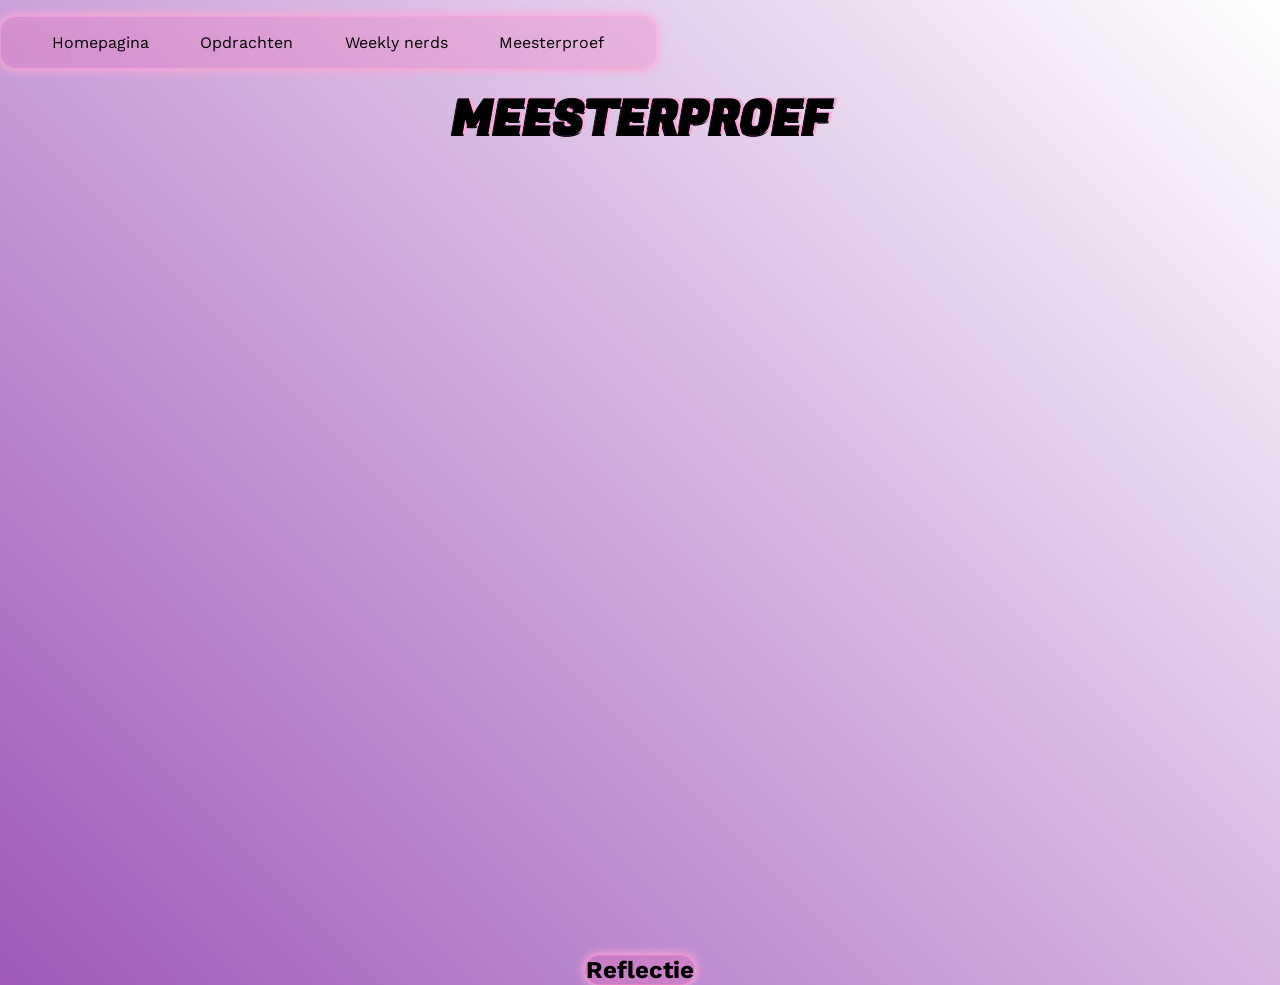
==== pages/meesterproef.html @ ead479da "fix werkt niet" ====
<!DOCTYPE html>
<html lang="nl">
    <head>
        <meta charset="UTF-8">
        <meta name="viewport" content="width=device-width, initial-scale=1.0">
        <!-- https://medium.com/@matanbobi/how-to-use-emojis-as-favicons-371795662465 -->
        <link rel="icon" type="image/svg+xml" sizes="any" href="data:image/svg+xml,<svg xmlns=%22http://www.w3.org/2000/svg%22 viewBox=%220 0 100 100%22><text y=%22.9em%22 font-size=%2290%22>✨</text></svg>"/>
        <link rel="stylesheet" href="../styles/style.css" />
        <!-- <link rel="stylesheet" href="/styles/weekly-nerd.css"> -->
        <link rel="stylesheet" href="../styles/background-animatie.css">
                <link rel="stylesheet" href="../styles/meesterproef.css">
        <title>Opdrachten</title>
    </head>
    <body>
        <header>
            <input type="checkbox" id="nav-toggle" hidden>
            <nav>
                <label class="toggle-label" for="nav-toggle" aria-label="Menu openen"></label>
                <ul>
                    <li> <a href="../index.html">Homepagina</a></li>
                    <li><a href="./opdrachten.html">Opdrachten</a></li>
                    <li> <a href="./weekly-nerd.html">Weekly nerds</a></li>
                    <li> <a href="./meesterproef.html">Meesterproef</a></li>
                </ul>
            </nav>
        </header>
        <main>
            <h1>Meesterproef</h1>
            <iframe src="https://mwdd-ctrl-city.github.io/animation-tool/" frameborder="0" allowfullscreen></iframe>
            <article>
                <h2>Reflectie</h2>
            </article>
        </main>
        <footer>

        </footer>
        <script src="../scripts/script.js"></script>
    </body>
</html>
---- styles/style.css ----
* {
  margin: 0;
  padding: 0;
}

:root {

  /* COLORS */
  color-scheme: light dark;
  --header-color: light-dark(#000, #000000) ;
  --text-color: light-dark(#000, #fff);
  --color-1: light-dark( rgba(255, 168, 216), #80399b);
  --background-color: linear-gradient(45deg, var(--blob-color-1), white);

  /* BLOB COLORS */
  --blob-color-1:light-dark( #9e59b9, #80399b);
  --blob-color-2:light-dark( #3a8b83,#5ab6ad);
  --blob-color-3:light-dark( rgb(223, 46, 140), deeppink);

  /* ARTICLE COlORS */
  --background-article: rgba(250, 98, 181, 0.239);
  --border-article: rgba(254, 128, 197, 0.56);

  --background-label-opdrachten: light-dark(#42214fc9 ,#1d0d24c9);

  /* HEADER COLORS */
  --background-header: rgba(255, 168, 216, 0.239) ;
  --border-header: rgba(255, 168, 216, 0.56); 

  /* TEXT SIZE */
  --regular-text-size: 1rem;
  --h1-text-size: clamp(80%, 8vw, 10rem);
  --h2-text-size: 1.75rem;
  --h3-text-size: 1.5rem;

  /* PADDIN?g MARGIN SIZE */
  --padding-size: 1rem;

  /* FONTS */
  --font-headers: Fugaz one, Impact, Marker Felt, Verdana;
}


/* INSERTING FONTS */
@font-face {
  /* https://www.1001fonts.com/fugaz-one-font.html */
  font-family: "Fugaz one";
  src: url(../fonts/fugaz-one.regular.ttf) format("truetype");
}

@font-face {
  /* https://fonts.google.com/specimen/Work+Sans */
  font-family: "Work sans";
  src: url(../fonts/WorkSans-VariableFont_wght.ttf) format("truetype");
  font-weight: 100 900;
  font-style: normal;
  /* https://developer.mozilla.org/en-US/docs/Web/CSS/Reference/At-rules/@font-face/font-display */
  font-display: swap;
}

@media(prefers-color-scheme: dark){
    :root {
        --background-color: 
      linear-gradient(45deg, var(--blob-color-1), black);
    }
}



/* BASIC STYLING */
body {
  font-family: Work sans;
  background: var(--background-color);
  mix-blend-mode: multiply(1);
}

header {
  nav {
    input[type="checkbox"] {
      display: none;
      cursor: pointer;
      font-size: 3rem;
    }

  ul {
    display: flex;
    grid-template-columns: 1fr 1fr 1fr 1fr;
    place-items: center;
    width: fit-content;
    justify-self: center;
    padding: var(--padding-size) 2vw;

    border: 1px solid var(--color-1);
    border-radius: 20px;
    margin: 1rem 0;


    background: var(--background-article);
    border-radius: 16px;
    box-shadow: 0 4px 30px rgba(0, 0, 0, 0.1);
    backdrop-filter: blur(5px);
    -webkit-backdrop-filter: blur(5px);
    border: 1px solid rgba(255, 168, 216, 0.56);
    box-shadow: 0px 0px 10px 2px var(--color-1);

    list-style-type: none;

    a {
      text-decoration: none;
      padding: 0 2vw;
      color: var(--text-color);
    }
  }
}
}

@media (width < 768px) {
  input[type="checkbox"]  {
    display: flex ;
    appearance: none;
    anchor-name: --anchor-menu;
    
    &::after{
      content: "☰";
      padding: .5rem;
      font-size: 2rem;
      color: var(--border-article);
    }
  }

  header nav ul{
    display: none ;
    flex-direction: column;
    position: absolute;
    position-anchor: --anchor-menu;
    position-area: bottom left;

    gap: .5rem;
    margin-left: .5rem;

    opacity: 0;
    translate: 0 -1rem;
    transition: opacity .5s, translate .5s, display .5s;
    transition-behavior: allow-discrete;
  }

  header:has(#nav-toggle:checked) nav ul {
    display: flex ;

    opacity: 1;
    translate: 0 0;
    transition: opacity .5s, translate .5s;
    transition-behavior: allow-discrete;
    
    @starting-style{
      opacity:0 ;
      translate: 0 -1rem;
    }
  }
}


main {
  display: flex;
  


  h1 {
  font-family: var(--font-headers);
  color: var(--header-color);
  font-size: var(--h1-text-size);
  /* overflow-wrap: break-word; */
  text-transform: uppercase;
  text-shadow: 0px 0px 0 var(--blob-color-1), 3px -1px 0 var(--color-1), -1px 1px 0 var(--text-color),
    1px 1px 0 var(--text-color);
  text-align: center;
}

}


article {
  background: var(--background-article);
  border-radius: 16px;
  box-shadow: 0 4px 30px rgba(0, 0, 0, 0.1);
  backdrop-filter: blur(5px);
  -webkit-backdrop-filter: blur(5px);
  border: 1px solid var(--border-article);
  box-shadow: 0px 0px 10px 2px var(--color-1);



    .button-sites {
        display: grid;
        grid-template-columns: 1fr 1fr;
        place-items: center;
        align-items: end;
        
        li {
            width: fit-content;
            padding: 1rem;
            background: var(--border-article);
            border-radius: 15px;

            &:hover {
                backdrop-filter: blur(5px);
                -webkit-backdrop-filter: blur(5px);
                border: 1px solid var(--border-article);
                box-shadow: 0px 0px 10px 2px var(--color-1);

            }

            a {
                text-decoration: none;
                color: var(--text-color);
            }
        }

    }
}


/* Mouse follow  */

.mouse-div {
    z-index: 9999;
    position: fixed; /* fixed ipv absolute, volgt de viewport */
    pointer-events: none; /* zodat hij je andere elementen niet blokkeert */
    top: 0;
    left: 0;

  &::before {
    content: " ";
    display: block;
    width: .5rem;
    aspect-ratio: 1/2;
    background-color: var(--blob-color-3);
    box-shadow: 0px 0px 10px 2px var(--blob-color-3);
    border-radius: 100% / 100%;
    corner-shape: scoop;
  }
}

/* MARK: media queries */
@media (prefers-reduced-motion: reduce) {
  .mouse-div {
    display: none;
  }

  header nav ul {
    transition: 0s;
  }

  header:has(#nav-toggle:checked) nav ul  {
    transition:0s;
  }
  

}
---- styles/weekly-nerd.css ----
html {
  position: relative;
}

/* https://css-irl.info/css-halftone-patterns/ */
body {


  &::after {
    content: " ";
    min-height: 100%;
    position: absolute;
    inset: 0; 
    /* background-image: radial-gradient(circle at center, var(--blob-color-2) 0.06rem, transparent .65rem), radial-gradient(circle at center, var(--blob-color-2) 0.06rem, transparent 0.65rem);; */
    background-repeat: round;
    background-position: 0 0, 0.65rem 0.65rem;
    background-size: 1.3rem 1.3rem;

    mask-image: linear-gradient( rgb(0 0 0 / 0), rgb(0 0 0));
    z-index: -1;
  }

}

main {
  display: flex;
  flex-direction: column;
  place-items: center;
  margin: 5rem 1rem;

  h1{
    margin: 2rem 0;
  }

  & section > ul > li {
    list-style-type: none;
  }
  
}


article {
  display: flex;
  flex-direction: column;

  /* border: solid 1px #b1b1b1; */
  border-radius: 2rem;
  padding: var(--padding-size);

  max-width: 30rem;
  margin: 2rem .5rem;

  color: var(--text-color);
  
  p:first-of-type {
    font-style: italic;
  }

  p:first-of-type ~ p {
    margin-top: 1rem;
  }

  ul li {
    margin-left: 1rem;
    /* list-style-type: none;

    &::before {
      content: " ";
      display: inline-block;
      width: .5rem;
      aspect-ratio: 1/2;
      background-color: var(--blob-color-3);
      box-shadow: 0px 0px 10px 2px var(--blob-color-3);
      border-radius: 100% / 100%;
      corner-shape: scoop;
      margin:0 .5rem;
    } */
  }

  &:hover {
     box-shadow: 0px 0px 20px 5px var(--color-1);
  }
}


/* Animatie bij groter scherm */
@media (width > 700px) {

  main {
    margin-bottom: 5rem;

    section:nth-of-type(2){
      display: grid;
      grid-template-columns: repeat(2,1fr);
      position: relative;
      gap: 1rem;
      margin: 0 10rem;
  }
  }

/* Julius heeft mij hierbij geholpen */
@supports (animation-timeline:scroll()){
  section:nth-of-type(2){
    overflow: clip;

    section:nth-of-type(2) .scroll-animation:nth-of-type(2){
      transform: translateY(0);
    }

  }
}

section:nth-of-type(2) .scroll-animation:nth-of-type(2){
  animation: moveArticles linear forwards;
  animation-timeline: scroll(root block);
}


@keyframes moveArticles{
  from {
    transform: translateY(0);
  } to {
    /* Deze aanpassen als iet bij de rechter kolom weg valt en dan de linker waarde*/
    transform: translateY(calc(0% - 100vh));
  }
}
}


/* https://piccalil.li/blog/some-practical-examples-of-view-transitions-to-elevate-your-ui/ */
@view-transition {
	navigation: auto;
}
---- styles/background-animatie.css ----
.background {
  position: absolute;
  top: 0;
  left: 0;
  width: 100%;
  height: 100vh;
  overflow: clip;
  z-index: -1;

  /* Styling blobs */
  div {
    --width: 15rem;
    --top-position: 25%;
    --right-position: 80%;

    position: absolute;
    width: var(--width);
    aspect-ratio: 1/1;
    background-color: var(--blob-color-2);
    z-index: -1;

    border-radius: 50%;
    /* even tijdelijk uitgezet voor de movement */
    filter: blur(calc(var(--width) / 3));
    top: var(--top-position);
    right: var(--right-position);

    animation: movingBlob 10s ease infinite;

  &:nth-of-type(2){
    --width: 10rem;
    background-color: var( --blob-color-3);
    /* top: calc(var(--top-position) + 5%); */
    --top-position:10%;
    --right-position: 40%;
  }

  &:nth-of-type(3){
    --width: 10rem;
    background-color: var( --blob-color-1);
    top: calc(var(--top-position) + 15%);
    right: 10%;
  }

  &:nth-of-type(4){
    --width: 15rem;
    background-color: var( --blob-color-3);
    top: calc(var(--top-position) + 35%);
    right: 30%;
  }

    &:nth-of-type(5){
    --width: 12rem;
    background-color: var( --blob-color-1);
    top: calc(var(--top-position) + 35%);
    right: 80%;
  }

    &:nth-of-type(6){
    --width: 15rem;
    background-color: var(--blob-color-2);
    top: 90%;
    right: 50%;
  }


  
  }
}

.background {
    div {
      width: calc(var(--width) * 1.8);
      filter: blur(calc(var(--width) / 1.8));
    }
  }

/* Background fade out met een scroll animation */
.background{
  /* https://scroll-driven-animations.style/tools/view-timeline/ranges/#range-start-name=cover&range-start-percentage=20&range-end-name=cover&range-end-percentage=100&view-timeline-axis=block&view-timeline-inset=0&subject-size=smaller&subject-animation=reveal&interactivity=clicktodrag&show-areas=yes&show-fromto=yes&show-labels=yes */
    position: fixed;
    inset: 0;
    animation: fadeBackground linear forwards;
    animation-timeline: view();
    animation-range: cover 50% cover 100%;
}

/* MARK:media queries */
@media (prefers-reduced-motion: reduce) {
  .background {
    animation: none;

    div {
      animation: none;
      
    }
  }
}

/* MARK: keyframes */
@keyframes fadeBackground {
    to {
        opacity: 0;
    }
}

/* Nog zoekende in hoe ik het beste de blobs kan laten bewegen */
@keyframes movingBlob {
  0%, 100% {
    transform: translate(0);
  }25%{
    transform: translatex(calc(var(--right-position) + -20%));
    transform: translatey(calc(var(--right-position) + -20%));
  } 50%, 60% {
    transform: translatey(calc(var(--top-position) + 20%));
    transform: translateX(calc(var(--right-position) + 25%));
  } 75% {
    transform: translatex(calc(var(--right-position) + 20%));
    transform: translatey(calc(var(--right-position) + -20%));
  } 
}
---- styles/meesterproef.css ----
main {
    display: flex;
    flex-direction: column;
    align-items: center;
    width: 100vw;
    height: 100vh;
   
    h1 {
        font-size: 3rem;
    }

    iframe {
        width: 100%;
        height: 100%;
        scale: .8;
    }
}
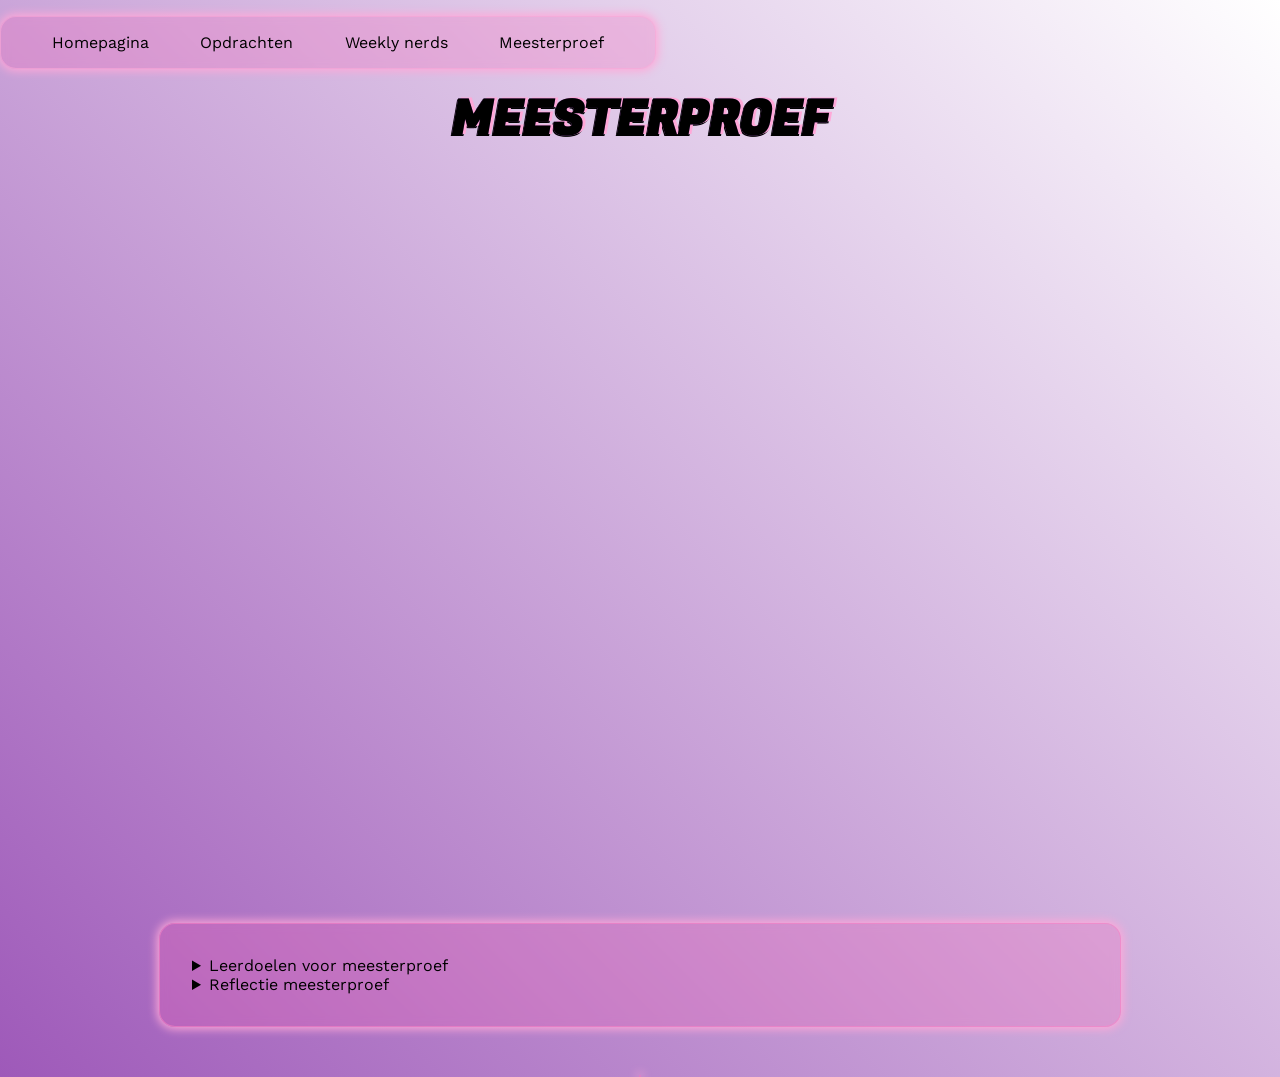
==== commit ae00f847: "paar fixes" ====
--- a/pages/meesterproef.html
+++ b/pages/meesterproef.html
@@ -8,7 +8,7 @@
         <link rel="stylesheet" href="../styles/style.css" />
         <!-- <link rel="stylesheet" href="/styles/weekly-nerd.css"> -->
         <link rel="stylesheet" href="../styles/background-animatie.css">
-                <link rel="stylesheet" href="../styles/meesterproef.css">
+        <link rel="stylesheet" href="../styles/meesterproef.css">
         <title>Opdrachten</title>
     </head>
     <body>
@@ -26,10 +26,45 @@
         </header>
         <main>
             <h1>Meesterproef</h1>
+            <div class="container-iframe">
             <iframe src="https://mwdd-ctrl-city.github.io/animation-tool/" frameborder="0" allowfullscreen></iframe>
-            <article>
-                <h2>Reflectie</h2>
-            </article>
+            </div>
+                <article class="article-meesterproef">
+                <details>
+                <summary>Leerdoelen voor meesterproef</summary>
+            
+                    <ol>
+                        
+                        <li>Tijdens het samenwerken wil ik mijn belangen beter benoemen en
+                            andere daarin ook de ruimte te geven. Daar bedoel ik mee meer mijn mening uitspreken.
+                            Zodat de communicatie in groepsverband beter voor iedereen prettig verloopt. 
+
+                            Dit wil ik doen door vooraf duidelijke afspraken te maken,
+                            bijvoorbeeld over manier van communiceren en wie verantwoordelijk is voor de GitHub-merges.
+                        </li>
+                        <li>Aan het einde van de meesterproef wil ik duidelijkere en beter overdraagbare code schrijven. 
+                            Vooral bij het schrijven van JavaSscript-code begrijp ik wel zelf wat ik doe, maar het is 
+                            belangrijk dat andere het ook makkelijk kunnen begrijpen.
+
+                            Dit hangt samen met afspraak maken, maar ook een duidelijke naam geven aan de variabelen en 
+                            het consistent plaatsen van de variabelen. En comments neerzetten.
+                        </li>
+                        <li>Daarnaast wil ik ook werken aan de visuele esthetiek van een website
+                            door passende en interessante features eraan toe te voegen. Een beetje de grens 
+                            opzoeken van mijn kennis en tergelijkertijd werken aan mijn leerdoel van afgelopen weken:
+                            het schrijven van redelijk complexe JavaScript - en CSS- code die ik ook bergijp.
+                        
+                            Dit wil ik doen door binnen het meesterproefproject uitdagendere functionaliteiten op mij te nemen.</li>
+                    </ol>
+                    </details>
+                      <details>
+                        <summary>Reflectie meesterproef</summary>
+                    </details>
+                </article>
+                <article>
+                  
+                    
+                </article>
         </main>
         <footer>
 
--- a/styles/style.css
+++ b/styles/style.css
@@ -201,6 +201,7 @@
             padding: 1rem;
             background: var(--border-article);
             border-radius: 15px;
+            list-style-type: none;
 
             &:hover {
                 backdrop-filter: blur(5px);
--- a/styles/meesterproef.css
+++ b/styles/meesterproef.css
@@ -3,18 +3,36 @@
     flex-direction: column;
     align-items: center;
     width: 100vw;
-    height: 100vh;
+   
+    min-height: 100vh;
    
     h1 {
         font-size: 3rem;
     }
 
-    iframe {
+   .container-iframe {
+    width: 80vw;
+    height: 80vh;
+}
+
+    .container-iframe iframe {
         width: 100%;
         height: 100%;
-        scale: .8;
     }
 }
 
 
 
+.article-meesterproef {
+    width: 70vw;
+    padding: 2rem;
+
+    &:not(div article) {
+        margin: 3rem 1rem;
+    
+
+    ol li{
+        padding: 1rem 0;
+    }
+}
+}
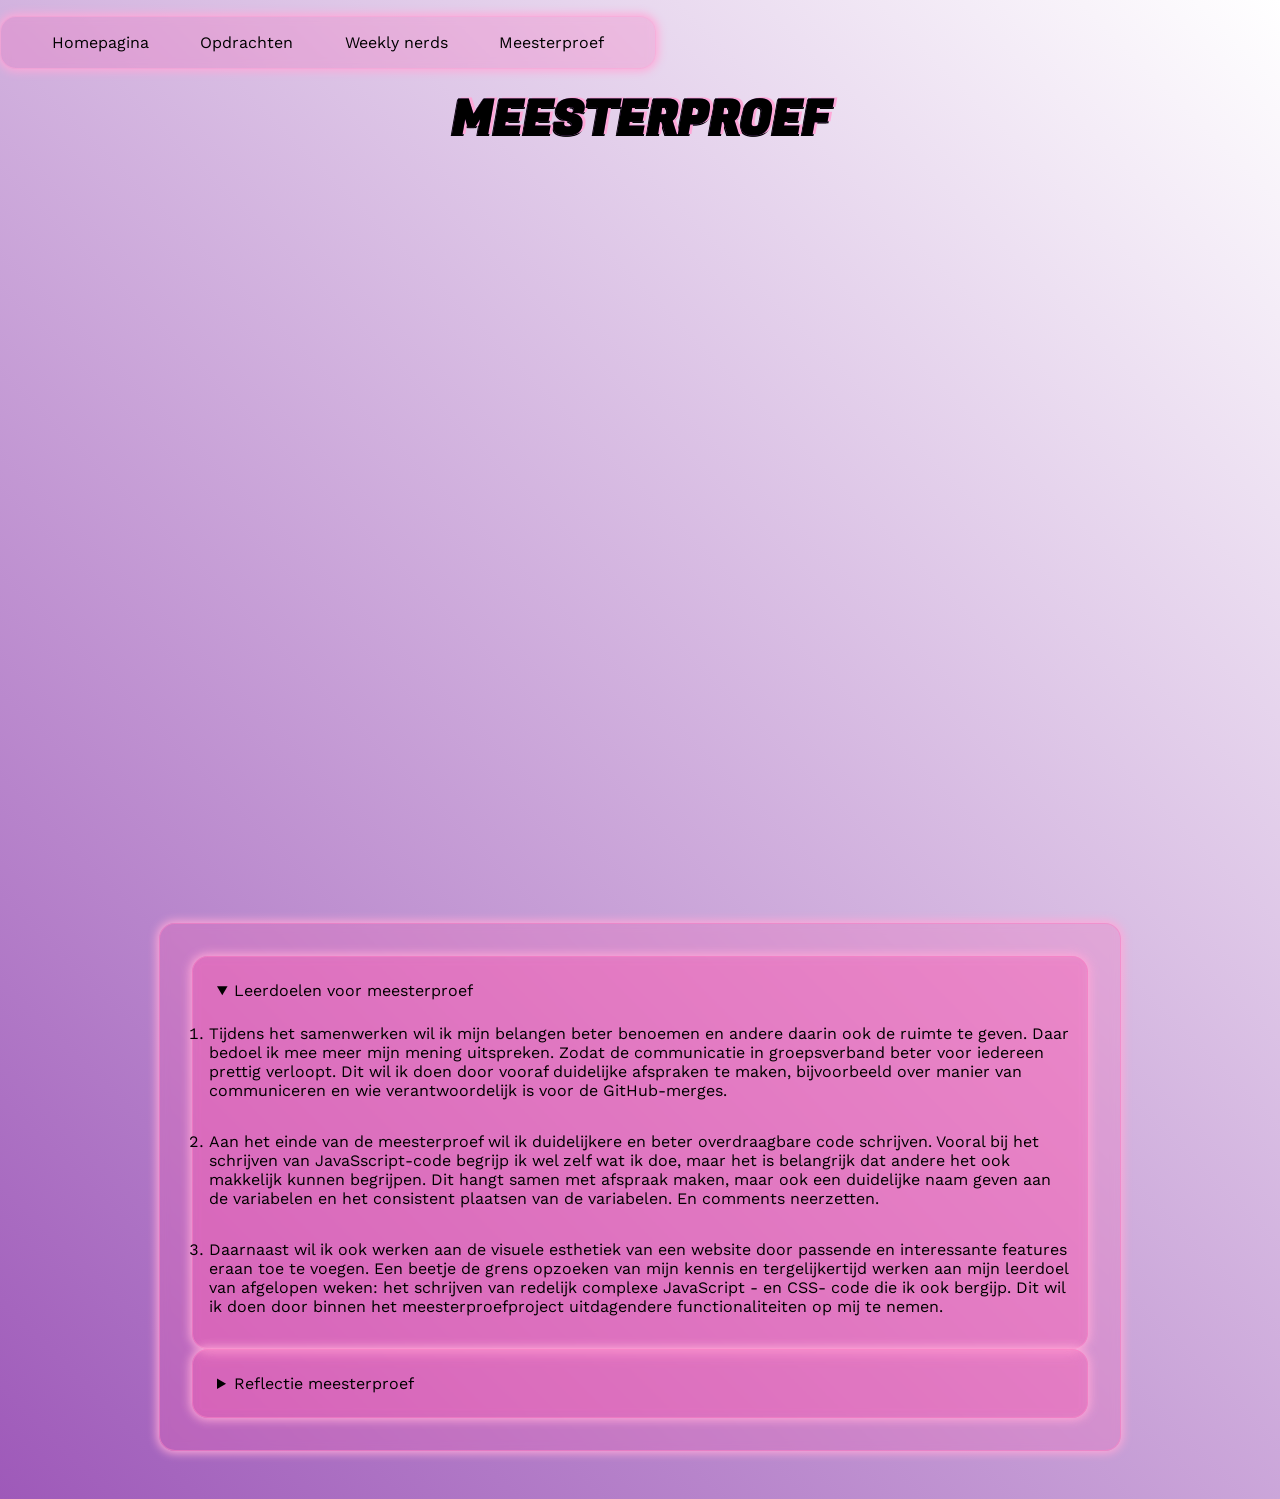
==== commit 7fe8e35c: "toevoegingen details to the main page" ====
--- a/pages/meesterproef.html
+++ b/pages/meesterproef.html
@@ -30,7 +30,7 @@
             <iframe src="https://mwdd-ctrl-city.github.io/animation-tool/" frameborder="0" allowfullscreen></iframe>
             </div>
                 <article class="article-meesterproef">
-                <details>
+                <details name="meesterschap" open>
                 <summary>Leerdoelen voor meesterproef</summary>
             
                     <ol>
@@ -57,14 +57,35 @@
                             Dit wil ik doen door binnen het meesterproefproject uitdagendere functionaliteiten op mij te nemen.</li>
                     </ol>
                     </details>
-                      <details>
+                    <details name="meesterschap">
                         <summary>Reflectie meesterproef</summary>
+                        <p>Overall was dit een ontzettend uitdagende opdracht geweest, maar wel heel tof om te zien hoe wij tot dit eindproduct zijn gekomen. Ik heb ontzettend veel geleerd en aan mijn leerdoelen kunnen werken. Soms had ik zelf wel wat moeite om met de werkdruk om te gaan, maar uiteindelijk is dat wel verminderd door de backlog die wekelijks een beetje minder werd en wij elkaar goed aanvulde binnen het project.</p>
+                        <h2> Leerdoel 1</h2>
+                        <p>Tijdens de meesterproef heb ik meermaals kunnen werken aan mijn opgestelde leerdoelen. De eerste leerdoel “*Tijdens het samenwerken mijn belangen beter benoemen en de andere daarin ook de ruimte in te geven. Zodat de communicatie in groepsverband beter voor iedereen prettig verloopt.*” kwam in het begin veel aan bod waarin we de standaardafspraken maakten, maar ook gedurende het project. 
+
+                        Wij kwam namelijk als groep op een punt uit waarin wij sommige code van elkaar niet begrepen en niet uit konden leggen. Dus zijn wij gestart met het code reviewen zodat wij de code wel begrepen, dit hebben wij op deze manier gedaan, omdat het een enorme stap achteruit was in het project en wij via deze manier kleine suggesties in aanpassingen aan toe konden voegen. Waarin ik wel een aantal keer duidelijk heb eengegeven dat er code aangepast moest worden, zoals if/elses en dat bepaalde benamingen anders neergezet moesten worden en meer comment gezet moeten worden om het voor mij duidelijk te maken.
+
+                        Ook hadden we als groep zijnde code conventions opgesteld, maar dit was naar mijn idee achteraf toch iets te weinig. Er had meer bijgemogen en meer op gelet mogen worden. Nu heb ik er zelf ook niet altijd opgelet en dat is voor een volgende keer wel belangrijk om meer te doen, zodat je als groep zijnde meer op één lijn zit.
+                        </p>
+                        <h2>Leerdoel 2</h2>
+                        <p>Vervolgend bij mijn tweede leerdoel had ik “*Aan het einde van de meesterproef wil ik duidelijkere code schrijven, zodat het overdraagbaar en makkelijk te begrijpen is voor een ander. Zeker met het schrijven van javascript code, ik begrijp nu wat ik zelf doe, maar andere moeten het ook nog snappen.*” Voor deze leerdoel had ik de taak als codebeheerder op mij genomen, ik zorgde voor de merges waarin conflicten plaatsvonden en die ging ik oplossen. Ik merkte uiteindelijk dat dit best complex kan worden dus ik heb er met regelmaat hulp bij gevraagd of iedereen of een iemand met mij mee wilde kijken hiervoor. 
+
+                        Ook heb ik in het begin even met Kerr meegekeken hoe hij het aanpakt om code overzichtelijk en duidelijk te maken, daarin gaf hij aan dat alle variabele het beste bovenin neer kon zetten en de functies die standaard bij het laden van de pagina daar net onder, zodat het een stuk overzichtelijker is. 
+
+                        Als laatste heb ik de overdracht geschreven voor de opdrachtgever, ik heb de **readme** op mij genomen en op die manier een duidelijk en overzichtelijk document te maken, wat zij kan gebruiken bij het gebruiken van deze tool. Naar mijn idee ging dit wel makkelijk, het was daarnaast ook fijn voor mijzelf om dit allemaal te noteren.
+                        </p>
+                        <h2>Leerdoel 3</h2>
+                        <p>*Daarnaast wil ik ook werken aan visuele esthetiek van een website, door mooie en interessante features eraan toe te voegen, die passend zijn bij het project. Een beetje het randje opzoeken van mijn kunnen en daarbij ook nog blijven werken aan mijn leerdoel van afgelopen weken het schrijven van redelijk complexe javascript/css code die ik ook begrijp.*
+
+                        Terugkijken op dit project denk ik dat ik grote stappen heb gezet met dit leerdoel. Door bewust te kiezen voor een uitdagend project, werkend met nieuwe methoden zoals classes en nieuwe library. Heb ik geleerd hoe ik iets complex op verschillende manieren kan aanpakken. 
+
+                        De visuele esthetiek heb ik wel wat minder aan kunnen werken, omdat ik mijn focus meer had gelegd op de complexe code, maar ik heb in bepaalde momenten wel mijn mening gedeeld over bepaalde keuzes binnen dit project. Zo was er een keuze gaande over dat de playhead deeppink was, waardoor deze opviel ten opzichte van de tracks. Daar was ik het mee eens dat zo moest blijven en niet een andere kleur blauw om zo binnen de stijl te blijven. 
+
+                        In het begin van dit project ben ik gestart met het schrijven van de timeline code, zoals eerder benoemd. Dit was best lastig, omdat ik het en probeerde met een library waar ik nog nooit mee heb gewerkt en ik wist niet hoe ik aan zoiets moest beginnen. Uiteindelijk is het gelukt door goed in te lezen op de documentatie en ik heb gemerkt dat dat mij wel verder helpt in complexere dingen maken, daarnaast hebben we op een gegeven moment ook gehad dat de code te complex werd en daardoor met zijn alle hebben gezeten om dit op te lossen, maar daardoor begrijp ik het wel een stuk beter.</p>
+
                     </details>
                 </article>
-                <article>
-                  
-                    
-                </article>
+
         </main>
         <footer>
 
--- a/styles/style.css
+++ b/styles/style.css
@@ -179,7 +179,7 @@
 }
 
 
-article {
+article, details {
   background: var(--background-article);
   border-radius: 16px;
   box-shadow: 0 4px 30px rgba(0, 0, 0, 0.1);
@@ -220,6 +220,9 @@
     }
 }
 
+details, summary {
+  padding: .5rem;
+}
 
 /* Mouse follow  */
 
--- a/styles/meesterproef.css
+++ b/styles/meesterproef.css
@@ -27,6 +27,11 @@
     width: 70vw;
     padding: 2rem;
 
+    details {
+        padding: 1rem;
+        
+    }
+
     &:not(div article) {
         margin: 3rem 1rem;
     
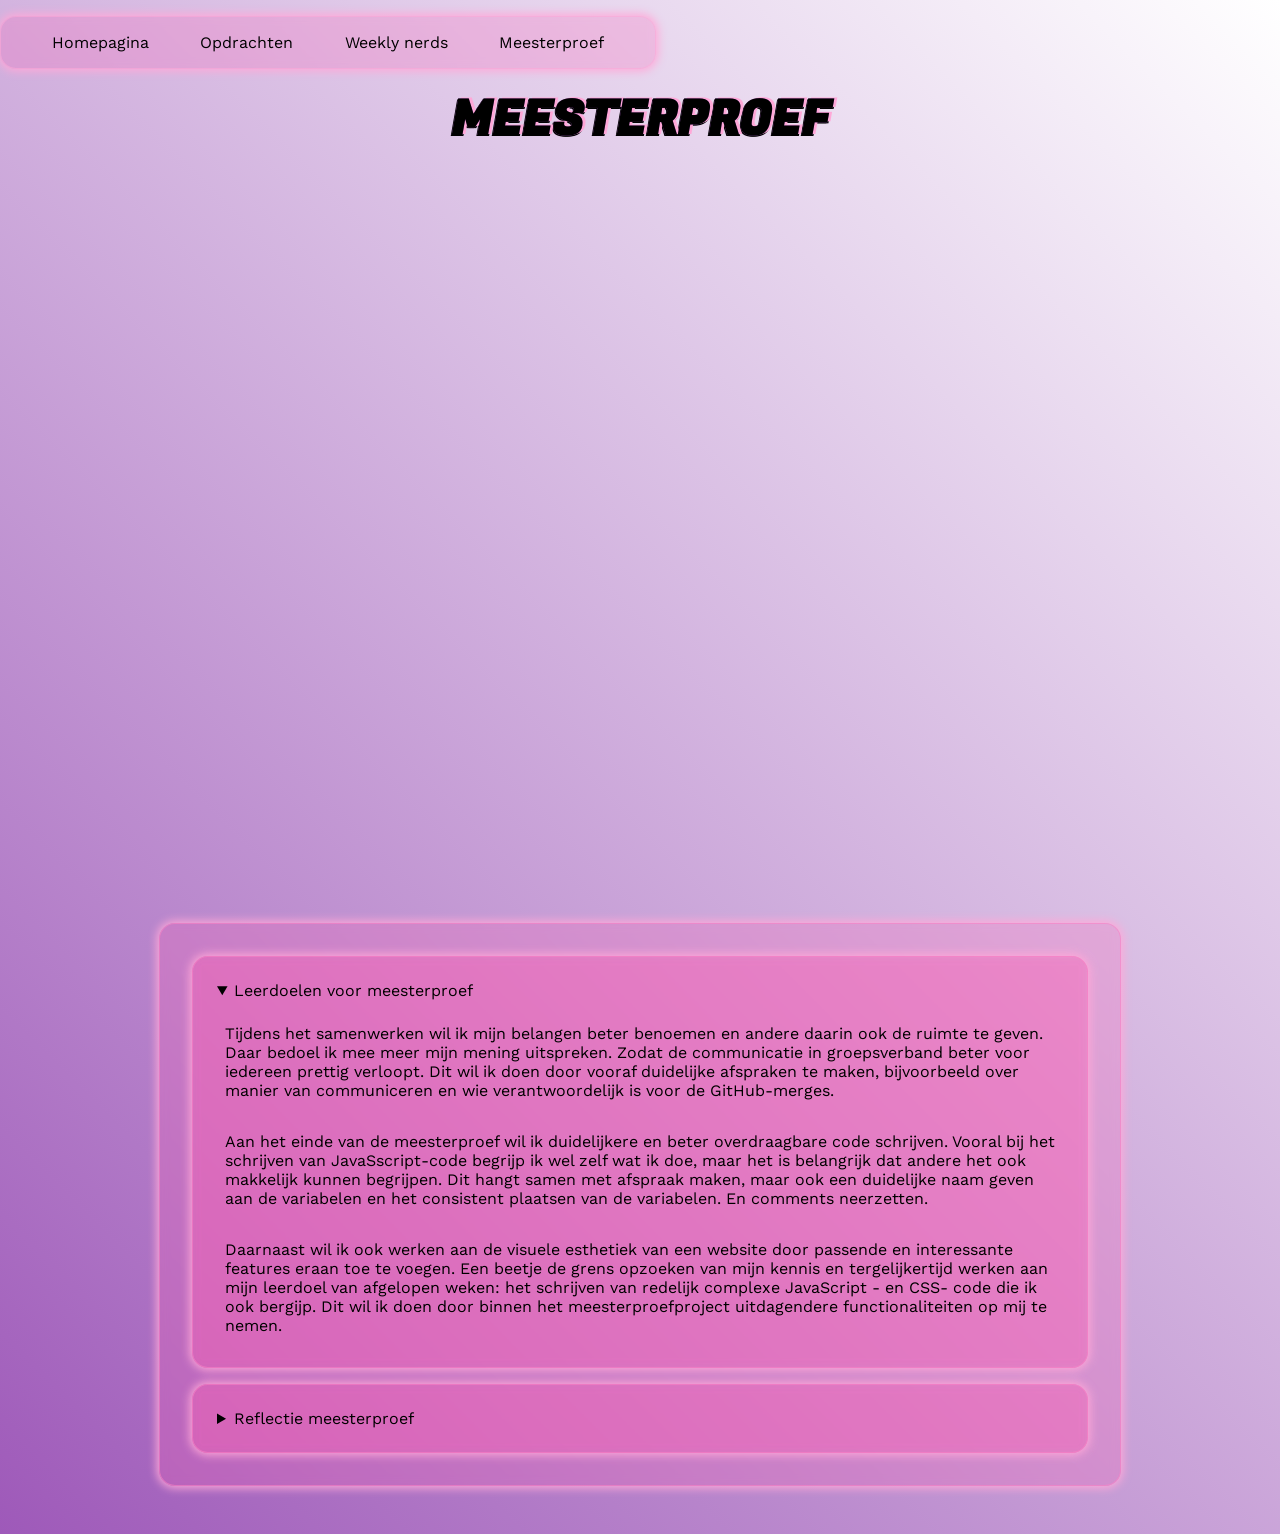
==== commit 666d4eba: "aanpassingen" ====
--- a/pages/meesterproef.html
+++ b/pages/meesterproef.html
@@ -60,29 +60,27 @@
                     <details name="meesterschap">
                         <summary>Reflectie meesterproef</summary>
                         <p>Overall was dit een ontzettend uitdagende opdracht geweest, maar wel heel tof om te zien hoe wij tot dit eindproduct zijn gekomen. Ik heb ontzettend veel geleerd en aan mijn leerdoelen kunnen werken. Soms had ik zelf wel wat moeite om met de werkdruk om te gaan, maar uiteindelijk is dat wel verminderd door de backlog die wekelijks een beetje minder werd en wij elkaar goed aanvulde binnen het project.</p>
-                        <h2> Leerdoel 1</h2>
-                        <p>Tijdens de meesterproef heb ik meermaals kunnen werken aan mijn opgestelde leerdoelen. De eerste leerdoel “*Tijdens het samenwerken mijn belangen beter benoemen en de andere daarin ook de ruimte in te geven. Zodat de communicatie in groepsverband beter voor iedereen prettig verloopt.*” kwam in het begin veel aan bod waarin we de standaardafspraken maakten, maar ook gedurende het project. 
-
-                        Wij kwam namelijk als groep op een punt uit waarin wij sommige code van elkaar niet begrepen en niet uit konden leggen. Dus zijn wij gestart met het code reviewen zodat wij de code wel begrepen, dit hebben wij op deze manier gedaan, omdat het een enorme stap achteruit was in het project en wij via deze manier kleine suggesties in aanpassingen aan toe konden voegen. Waarin ik wel een aantal keer duidelijk heb eengegeven dat er code aangepast moest worden, zoals if/elses en dat bepaalde benamingen anders neergezet moesten worden en meer comment gezet moeten worden om het voor mij duidelijk te maken.
-
-                        Ook hadden we als groep zijnde code conventions opgesteld, maar dit was naar mijn idee achteraf toch iets te weinig. Er had meer bijgemogen en meer op gelet mogen worden. Nu heb ik er zelf ook niet altijd opgelet en dat is voor een volgende keer wel belangrijk om meer te doen, zodat je als groep zijnde meer op één lijn zit.
-                        </p>
-                        <h2>Leerdoel 2</h2>
-                        <p>Vervolgend bij mijn tweede leerdoel had ik “*Aan het einde van de meesterproef wil ik duidelijkere code schrijven, zodat het overdraagbaar en makkelijk te begrijpen is voor een ander. Zeker met het schrijven van javascript code, ik begrijp nu wat ik zelf doe, maar andere moeten het ook nog snappen.*” Voor deze leerdoel had ik de taak als codebeheerder op mij genomen, ik zorgde voor de merges waarin conflicten plaatsvonden en die ging ik oplossen. Ik merkte uiteindelijk dat dit best complex kan worden dus ik heb er met regelmaat hulp bij gevraagd of iedereen of een iemand met mij mee wilde kijken hiervoor. 
-
-                        Ook heb ik in het begin even met Kerr meegekeken hoe hij het aanpakt om code overzichtelijk en duidelijk te maken, daarin gaf hij aan dat alle variabele het beste bovenin neer kon zetten en de functies die standaard bij het laden van de pagina daar net onder, zodat het een stuk overzichtelijker is. 
-
-                        Als laatste heb ik de overdracht geschreven voor de opdrachtgever, ik heb de **readme** op mij genomen en op die manier een duidelijk en overzichtelijk document te maken, wat zij kan gebruiken bij het gebruiken van deze tool. Naar mijn idee ging dit wel makkelijk, het was daarnaast ook fijn voor mijzelf om dit allemaal te noteren.
-                        </p>
-                        <h2>Leerdoel 3</h2>
-                        <p>*Daarnaast wil ik ook werken aan visuele esthetiek van een website, door mooie en interessante features eraan toe te voegen, die passend zijn bij het project. Een beetje het randje opzoeken van mijn kunnen en daarbij ook nog blijven werken aan mijn leerdoel van afgelopen weken het schrijven van redelijk complexe javascript/css code die ik ook begrijp.*
-
-                        Terugkijken op dit project denk ik dat ik grote stappen heb gezet met dit leerdoel. Door bewust te kiezen voor een uitdagend project, werkend met nieuwe methoden zoals classes en nieuwe library. Heb ik geleerd hoe ik iets complex op verschillende manieren kan aanpakken. 
-
-                        De visuele esthetiek heb ik wel wat minder aan kunnen werken, omdat ik mijn focus meer had gelegd op de complexe code, maar ik heb in bepaalde momenten wel mijn mening gedeeld over bepaalde keuzes binnen dit project. Zo was er een keuze gaande over dat de playhead deeppink was, waardoor deze opviel ten opzichte van de tracks. Daar was ik het mee eens dat zo moest blijven en niet een andere kleur blauw om zo binnen de stijl te blijven. 
-
-                        In het begin van dit project ben ik gestart met het schrijven van de timeline code, zoals eerder benoemd. Dit was best lastig, omdat ik het en probeerde met een library waar ik nog nooit mee heb gewerkt en ik wist niet hoe ik aan zoiets moest beginnen. Uiteindelijk is het gelukt door goed in te lezen op de documentatie en ik heb gemerkt dat dat mij wel verder helpt in complexere dingen maken, daarnaast hebben we op een gegeven moment ook gehad dat de code te complex werd en daardoor met zijn alle hebben gezeten om dit op te lossen, maar daardoor begrijp ik het wel een stuk beter.</p>
-
+                        <ul>
+                            <li>
+                                <h2> Leerdoel 1</h2>
+                                <p>Tijdens de meesterproef heb ik meermaals kunnen werken aan mijn opgestelde leerdoelen. De eerste leerdoel “Tijdens het samenwerken mijn belangen beter benoemen en de andere daarin ook de ruimte in te geven. Zodat de communicatie in groepsverband beter voor iedereen prettig verloopt.” Kwam in het begin veel aan bod waarin we de standaardafspraken maakten, maar ook gedurende het project. </p>
+                                <p> Wij kwam namelijk als groep op een punt uit waarin wij sommige code van elkaar niet begrepen en niet uit konden leggen. Dus zijn wij gestart met het code reviewen zodat wij de code wel begrepen, dit hebben wij op deze manier gedaan, omdat het een enorme stap achteruit was in het project en wij via deze manier kleine suggesties in aanpassingen aan toe konden voegen. Waarin ik wel een aantal keer duidelijk heb eengegeven dat er code aangepast moest worden, zoals if/elses en dat bepaalde benamingen anders neergezet moesten worden en meer comment gezet moeten worden om het voor mij duidelijk te maken.</p>
+                                <p> Ook hadden we als groep zijnde code conventions opgesteld, maar dit was naar mijn idee achteraf toch iets te weinig. Er had meer bijgemogen en meer op gelet mogen worden. Nu heb ik er zelf ook niet altijd opgelet en dat is voor een volgende keer wel belangrijk om meer te doen, zodat je als groep zijnde meer op één lijn zit.</p>
+                            </li>
+                            <li>
+                                <h2>Leerdoel 2</h2>
+                                <p>Vervolgend bij mijn tweede leerdoel had ik “Aan het einde van de meesterproef wil ik duidelijkere code schrijven, zodat het overdraagbaar en makkelijk te begrijpen is voor een ander. Zeker met het schrijven van javascript code, ik begrijp nu wat ik zelf doe, maar andere moeten het ook nog snappen.” Voor deze leerdoel had ik de taak als codebeheerder op mij genomen, ik zorgde voor de merges waarin conflicten plaatsvonden en die ging ik oplossen. Ik merkte uiteindelijk dat dit best complex kan worden dus ik heb er met regelmaat hulp bij gevraagd of iedereen of een iemand met mij mee wilde kijken hiervoor.  </p>
+                                <p> Ook heb ik in het begin even met Kerr meegekeken hoe hij het aanpakt om code overzichtelijk en duidelijk te maken, daarin gaf hij aan dat alle variabele het beste bovenin neer kon zetten en de functies die standaard bij het laden van de pagina daar net onder, zodat het een stuk overzichtelijker is.</p>
+                                <p>  Als laatste heb ik de overdracht geschreven voor de opdrachtgever, ik heb de **readme** op mij genomen en op die manier een duidelijk en overzichtelijk document te maken, wat zij kan gebruiken bij het gebruiken van deze tool. Naar mijn idee ging dit wel makkelijk, het was daarnaast ook fijn voor mijzelf om dit allemaal te noteren.</p>
+                            </li>
+                            <li>
+                                <h2>Leerdoel 3</h2>
+                                <p>Daarnaast wil ik ook werken aan visuele esthetiek van een website, door mooie en interessante features eraan toe te voegen, die passend zijn bij het project. Een beetje het randje opzoeken van mijn kunnen en daarbij ook nog blijven werken aan mijn leerdoel van afgelopen weken het schrijven van redelijk complexe javascript/css code die ik ook begrijp.</p>
+                                <p> Terugkijken op dit project denk ik dat ik grote stappen heb gezet met dit leerdoel. Door bewust te kiezen voor een uitdagend project, werkend met nieuwe methoden zoals classes en nieuwe library. Heb ik geleerd hoe ik iets complex op verschillende manieren kan aanpakken.</p>
+                                <p> De visuele esthetiek heb ik wel wat minder aan kunnen werken, omdat ik mijn focus meer had gelegd op de complexe code, maar ik heb in bepaalde momenten wel mijn mening gedeeld over bepaalde keuzes binnen dit project. Zo was er een keuze gaande over dat de playhead deeppink was, waardoor deze opviel ten opzichte van de tracks. Daar was ik het mee eens dat zo moest blijven en niet een andere kleur blauw om zo binnen de stijl te blijven. </p>
+                                <p>In het begin van dit project ben ik gestart met het schrijven van de timeline code, zoals eerder benoemd. Dit was best lastig, omdat ik het en probeerde met een library waar ik nog nooit mee heb gewerkt en ik wist niet hoe ik aan zoiets moest beginnen. Uiteindelijk is het gelukt door goed in te lezen op de documentatie en ik heb gemerkt dat dat mij wel verder helpt in complexere dingen maken, daarnaast hebben we op een gegeven moment ook gehad dat de code te complex werd en daardoor met zijn alle hebben gezeten om dit op te lossen, maar daardoor begrijp ik het wel een stuk beter.</p></p>
+                            </li>
+                        </ul>
                     </details>
                 </article>
 
--- a/styles/meesterproef.css
+++ b/styles/meesterproef.css
@@ -24,20 +24,31 @@
 
 
 .article-meesterproef {
+    display: grid;
     width: 70vw;
     padding: 2rem;
+    gap: 1rem;
+
+
 
     details {
         padding: 1rem;
+
+        ul li{
+            display: grid;
+            gap: .75rem;
+        }
         
+        li{
+        padding: 1rem ;
+        list-style-type: none;
+        }
     }
 
     &:not(div article) {
         margin: 3rem 1rem;
     
 
-    ol li{
-        padding: 1rem 0;
-    }
+  
 }
 }
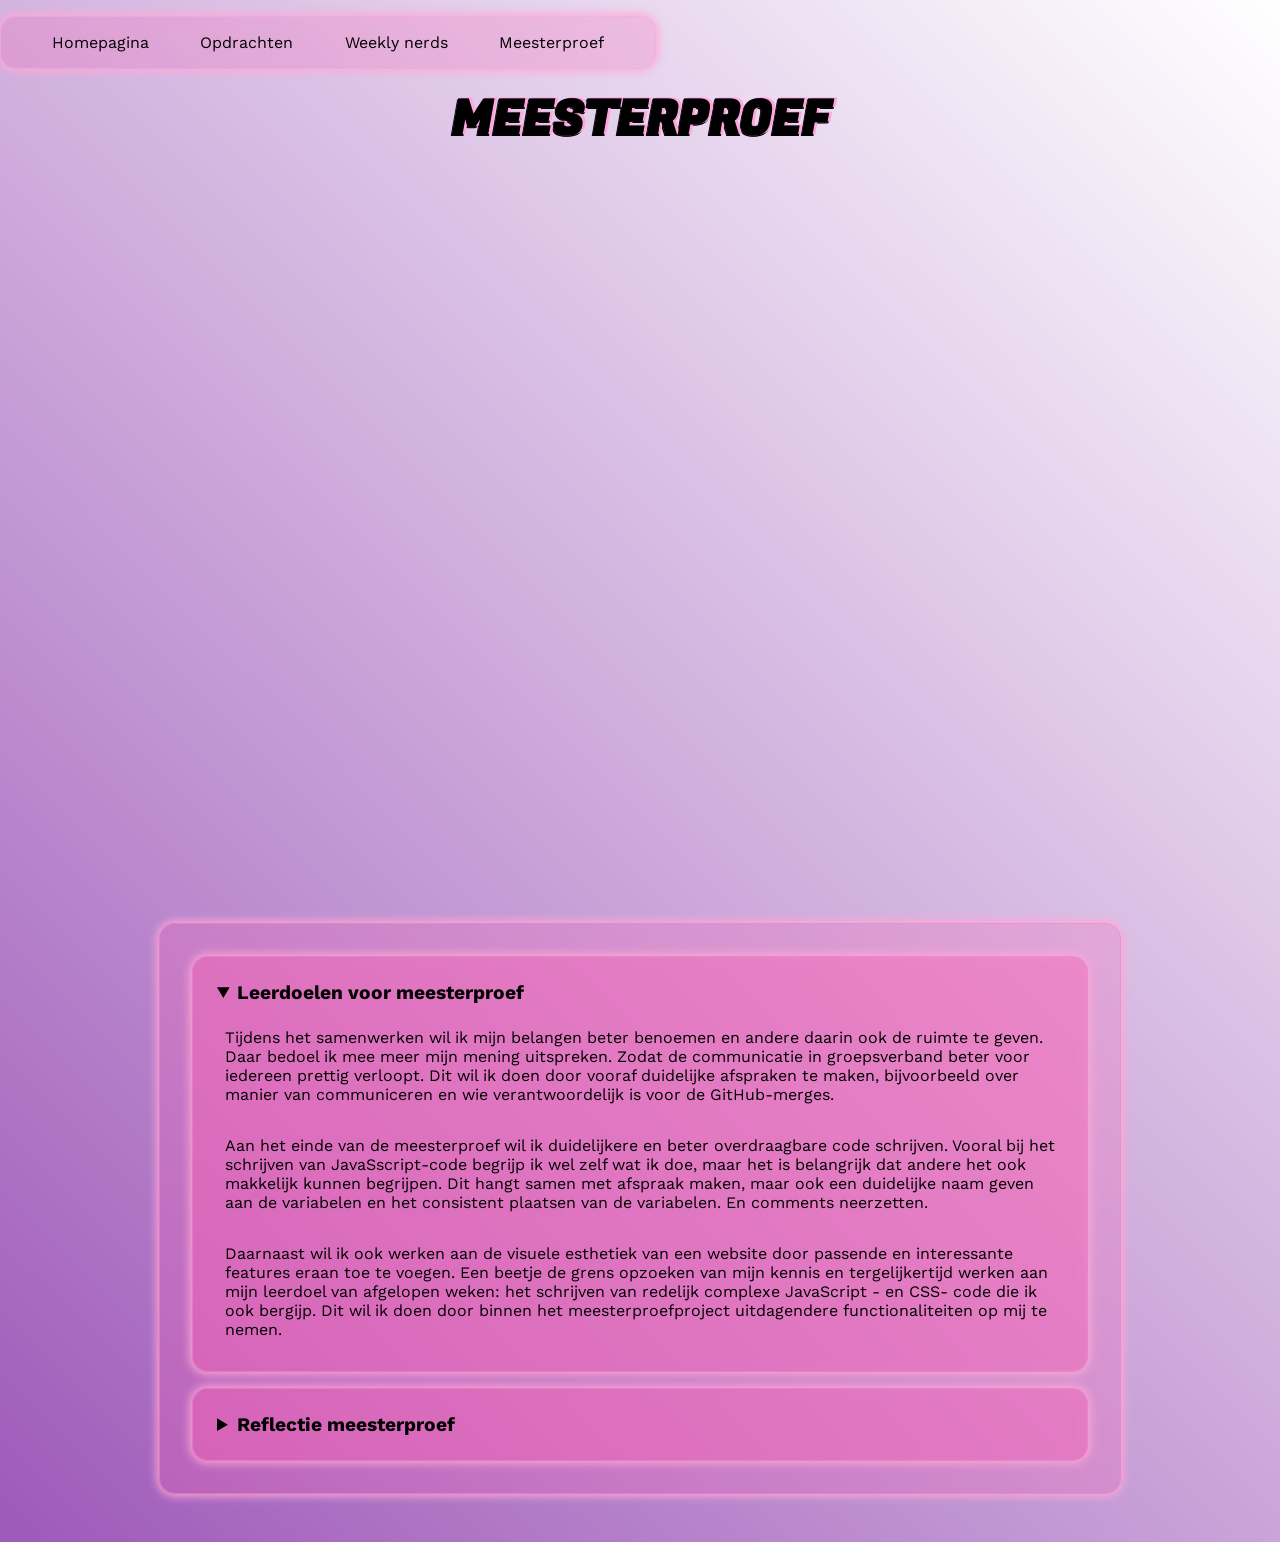
==== commit 65f8f6dd: "kleine aanpassingen + trotse momenten toegeveogd aan opdrachten" ====
--- a/pages/meesterproef.html
+++ b/pages/meesterproef.html
@@ -63,19 +63,19 @@
                         <ul>
                             <li>
                                 <h2> Leerdoel 1</h2>
-                                <p>Tijdens de meesterproef heb ik meermaals kunnen werken aan mijn opgestelde leerdoelen. De eerste leerdoel “Tijdens het samenwerken mijn belangen beter benoemen en de andere daarin ook de ruimte in te geven. Zodat de communicatie in groepsverband beter voor iedereen prettig verloopt.” Kwam in het begin veel aan bod waarin we de standaardafspraken maakten, maar ook gedurende het project. </p>
+                                <p>Tijdens de meesterproef heb ik meermaals kunnen werken aan mijn opgestelde leerdoelen. De eerste leerdoel <span>“Tijdens het samenwerken mijn belangen beter benoemen en de andere daarin ook de ruimte in te geven. Zodat de communicatie in groepsverband beter voor iedereen prettig verloopt.”</span> Kwam in het begin veel aan bod waarin we de standaardafspraken maakten, maar ook gedurende het project. </p>
                                 <p> Wij kwam namelijk als groep op een punt uit waarin wij sommige code van elkaar niet begrepen en niet uit konden leggen. Dus zijn wij gestart met het code reviewen zodat wij de code wel begrepen, dit hebben wij op deze manier gedaan, omdat het een enorme stap achteruit was in het project en wij via deze manier kleine suggesties in aanpassingen aan toe konden voegen. Waarin ik wel een aantal keer duidelijk heb eengegeven dat er code aangepast moest worden, zoals if/elses en dat bepaalde benamingen anders neergezet moesten worden en meer comment gezet moeten worden om het voor mij duidelijk te maken.</p>
                                 <p> Ook hadden we als groep zijnde code conventions opgesteld, maar dit was naar mijn idee achteraf toch iets te weinig. Er had meer bijgemogen en meer op gelet mogen worden. Nu heb ik er zelf ook niet altijd opgelet en dat is voor een volgende keer wel belangrijk om meer te doen, zodat je als groep zijnde meer op één lijn zit.</p>
                             </li>
                             <li>
                                 <h2>Leerdoel 2</h2>
-                                <p>Vervolgend bij mijn tweede leerdoel had ik “Aan het einde van de meesterproef wil ik duidelijkere code schrijven, zodat het overdraagbaar en makkelijk te begrijpen is voor een ander. Zeker met het schrijven van javascript code, ik begrijp nu wat ik zelf doe, maar andere moeten het ook nog snappen.” Voor deze leerdoel had ik de taak als codebeheerder op mij genomen, ik zorgde voor de merges waarin conflicten plaatsvonden en die ging ik oplossen. Ik merkte uiteindelijk dat dit best complex kan worden dus ik heb er met regelmaat hulp bij gevraagd of iedereen of een iemand met mij mee wilde kijken hiervoor.  </p>
+                                <p>Vervolgend bij mijn tweede leerdoel had ik <span>“Aan het einde van de meesterproef wil ik duidelijkere code schrijven, zodat het overdraagbaar en makkelijk te begrijpen is voor een ander. Zeker met het schrijven van javascript code, ik begrijp nu wat ik zelf doe, maar andere moeten het ook nog snappen.”</span> Voor deze leerdoel had ik de taak als codebeheerder op mij genomen, ik zorgde voor de merges waarin conflicten plaatsvonden en die ging ik oplossen. Ik merkte uiteindelijk dat dit best complex kan worden dus ik heb er met regelmaat hulp bij gevraagd of iedereen of een iemand met mij mee wilde kijken hiervoor.  </p>
                                 <p> Ook heb ik in het begin even met Kerr meegekeken hoe hij het aanpakt om code overzichtelijk en duidelijk te maken, daarin gaf hij aan dat alle variabele het beste bovenin neer kon zetten en de functies die standaard bij het laden van de pagina daar net onder, zodat het een stuk overzichtelijker is.</p>
                                 <p>  Als laatste heb ik de overdracht geschreven voor de opdrachtgever, ik heb de **readme** op mij genomen en op die manier een duidelijk en overzichtelijk document te maken, wat zij kan gebruiken bij het gebruiken van deze tool. Naar mijn idee ging dit wel makkelijk, het was daarnaast ook fijn voor mijzelf om dit allemaal te noteren.</p>
                             </li>
                             <li>
                                 <h2>Leerdoel 3</h2>
-                                <p>Daarnaast wil ik ook werken aan visuele esthetiek van een website, door mooie en interessante features eraan toe te voegen, die passend zijn bij het project. Een beetje het randje opzoeken van mijn kunnen en daarbij ook nog blijven werken aan mijn leerdoel van afgelopen weken het schrijven van redelijk complexe javascript/css code die ik ook begrijp.</p>
+                                <p><span>Daarnaast wil ik ook werken aan visuele esthetiek van een website, door mooie en interessante features eraan toe te voegen, die passend zijn bij het project. Een beetje het randje opzoeken van mijn kunnen en daarbij ook nog blijven werken aan mijn leerdoel van afgelopen weken het schrijven van redelijk complexe javascript/css code die ik ook begrijp.</span></p>
                                 <p> Terugkijken op dit project denk ik dat ik grote stappen heb gezet met dit leerdoel. Door bewust te kiezen voor een uitdagend project, werkend met nieuwe methoden zoals classes en nieuwe library. Heb ik geleerd hoe ik iets complex op verschillende manieren kan aanpakken.</p>
                                 <p> De visuele esthetiek heb ik wel wat minder aan kunnen werken, omdat ik mijn focus meer had gelegd op de complexe code, maar ik heb in bepaalde momenten wel mijn mening gedeeld over bepaalde keuzes binnen dit project. Zo was er een keuze gaande over dat de playhead deeppink was, waardoor deze opviel ten opzichte van de tracks. Daar was ik het mee eens dat zo moest blijven en niet een andere kleur blauw om zo binnen de stijl te blijven. </p>
                                 <p>In het begin van dit project ben ik gestart met het schrijven van de timeline code, zoals eerder benoemd. Dit was best lastig, omdat ik het en probeerde met een library waar ik nog nooit mee heb gewerkt en ik wist niet hoe ik aan zoiets moest beginnen. Uiteindelijk is het gelukt door goed in te lezen op de documentatie en ik heb gemerkt dat dat mij wel verder helpt in complexere dingen maken, daarnaast hebben we op een gegeven moment ook gehad dat de code te complex werd en daardoor met zijn alle hebben gezeten om dit op te lossen, maar daardoor begrijp ik het wel een stuk beter.</p></p>
--- a/styles/style.css
+++ b/styles/style.css
@@ -224,6 +224,11 @@
   padding: .5rem;
 }
 
+summary {
+  font-size: 1.2rem;
+  font-weight: 700;
+}
+
 /* Mouse follow  */
 
 .mouse-div {
--- a/styles/meesterproef.css
+++ b/styles/meesterproef.css
@@ -19,7 +19,13 @@
         width: 100%;
         height: 100%;
     }
+
 }
+
+    span {
+        font-weight: 600;
+        font-style: italic;
+    }
 
 
 
@@ -48,7 +54,5 @@
     &:not(div article) {
         margin: 3rem 1rem;
     
-
-  
 }
 }
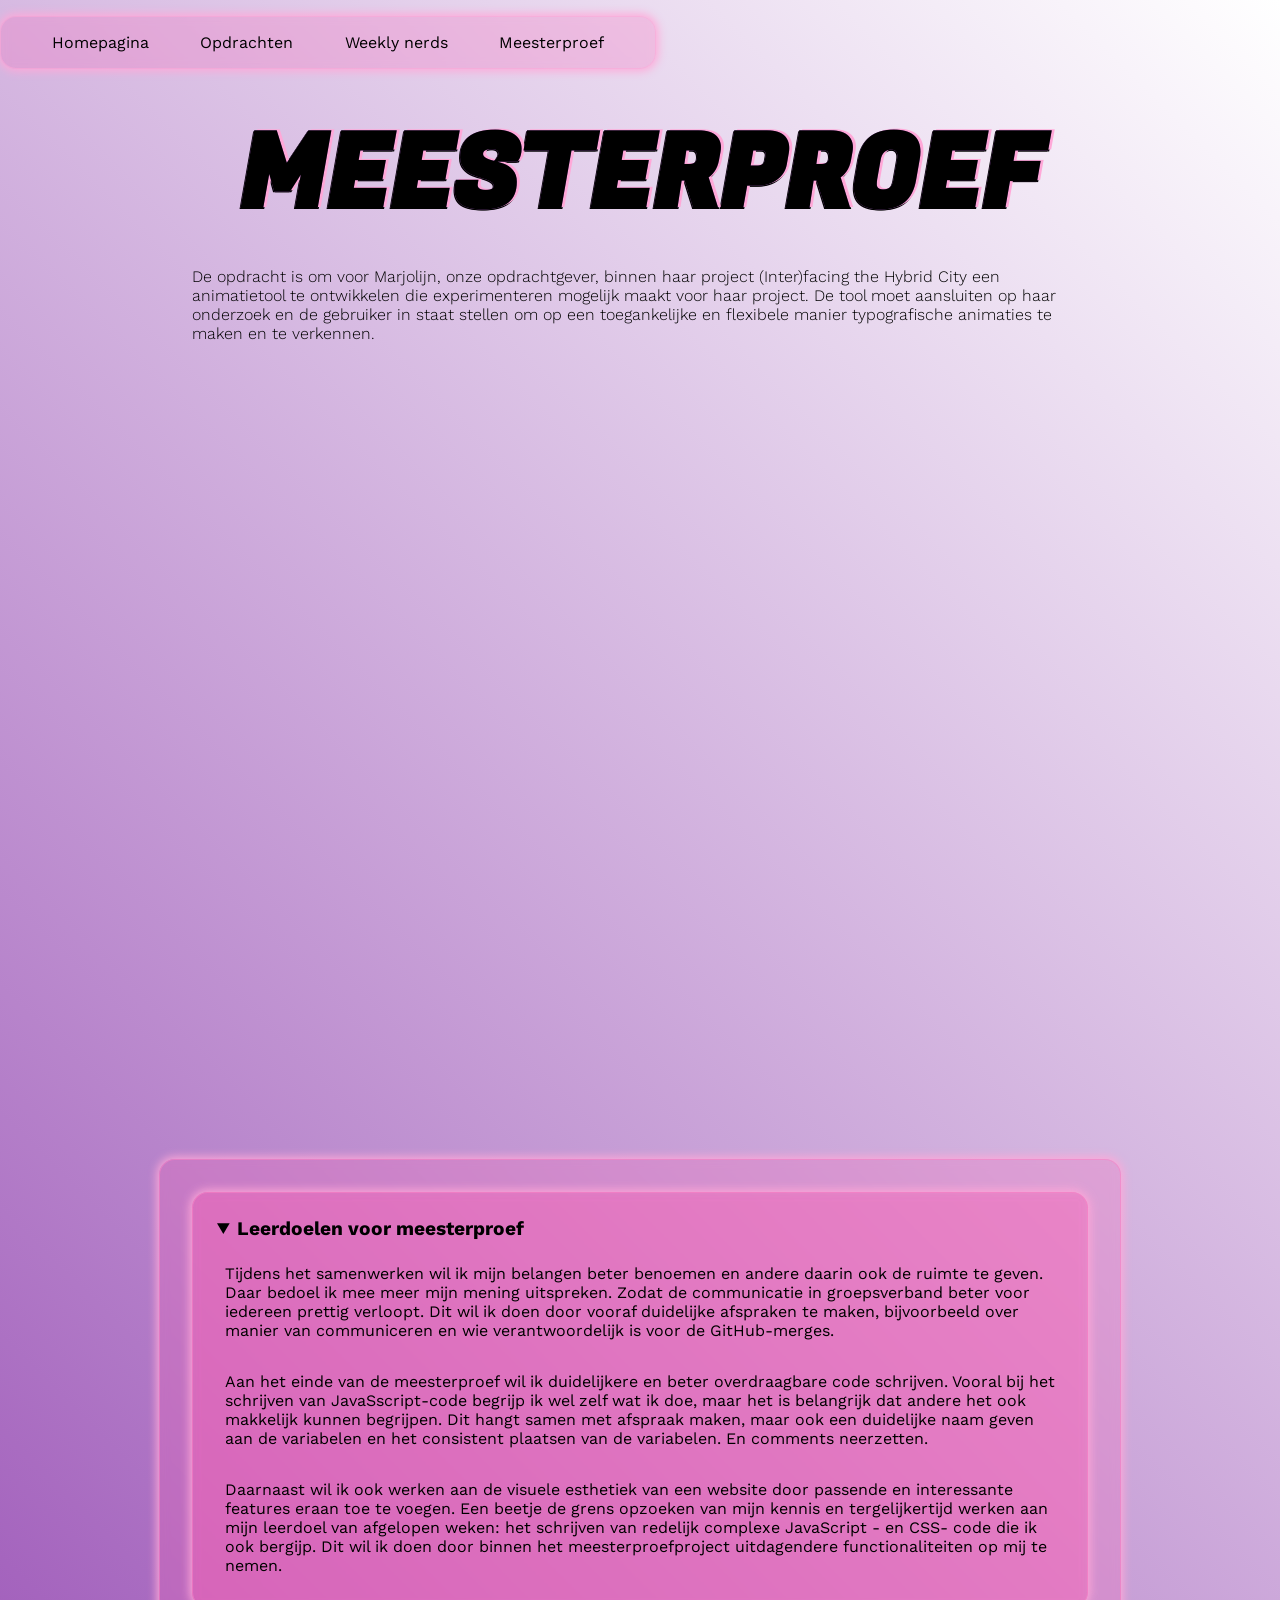
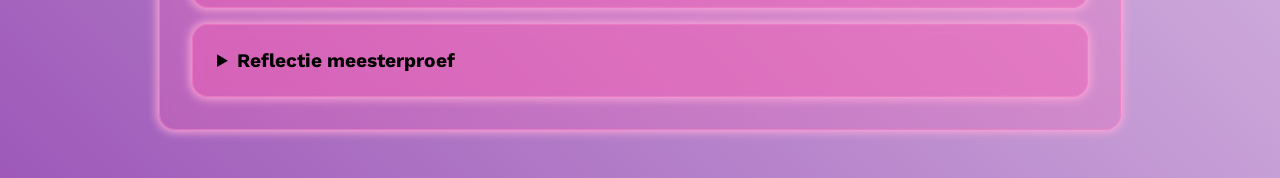
==== commit f7239cce: "paar aanpassingen" ====
--- a/pages/meesterproef.html
+++ b/pages/meesterproef.html
@@ -26,6 +26,7 @@
         </header>
         <main>
             <h1>Meesterproef</h1>
+            <p>De opdracht is om voor Marjolijn, onze opdrachtgever, binnen haar project (Inter)facing the Hybrid City een animatietool te ontwikkelen die experimenteren mogelijk maakt voor haar project. De tool moet aansluiten op haar onderzoek en de gebruiker in staat stellen om op een toegankelijke en flexibele manier typografische animaties te maken en te verkennen.</p>
             <div class="container-iframe">
             <iframe src="https://mwdd-ctrl-city.github.io/animation-tool/" frameborder="0" allowfullscreen></iframe>
             </div>
@@ -80,6 +81,15 @@
                                 <p> De visuele esthetiek heb ik wel wat minder aan kunnen werken, omdat ik mijn focus meer had gelegd op de complexe code, maar ik heb in bepaalde momenten wel mijn mening gedeeld over bepaalde keuzes binnen dit project. Zo was er een keuze gaande over dat de playhead deeppink was, waardoor deze opviel ten opzichte van de tracks. Daar was ik het mee eens dat zo moest blijven en niet een andere kleur blauw om zo binnen de stijl te blijven. </p>
                                 <p>In het begin van dit project ben ik gestart met het schrijven van de timeline code, zoals eerder benoemd. Dit was best lastig, omdat ik het en probeerde met een library waar ik nog nooit mee heb gewerkt en ik wist niet hoe ik aan zoiets moest beginnen. Uiteindelijk is het gelukt door goed in te lezen op de documentatie en ik heb gemerkt dat dat mij wel verder helpt in complexere dingen maken, daarnaast hebben we op een gegeven moment ook gehad dat de code te complex werd en daardoor met zijn alle hebben gezeten om dit op te lossen, maar daardoor begrijp ik het wel een stuk beter.</p></p>
                             </li>
+                            <li>
+                                <h2>Samenwerking</h2>
+                                <p>De samenwerking verliep wel goed, we hadden even wat struggles op het gebied van dat de code mogelijk te ingewikkeld zou zijn. Maar uiteindelijk hebben we daar met zijn alle voor gezeten en snappen we het allemaal nu wel beter. Verder waren we begonnen met het gebruiken van de backlog, dit was ontzettend fijn. Je kon gemakkelijk bijhouden wat er nog gedaan moet worden en wie waar mee bezig is, dat het een prettig overzicht geeft. Zeker in een project zo complex en best groot als deze was dat wel heel fijn.</p>
+                                <p>Daarnaast stonden we allemaal wel open om elkaar te helpen als iemand er niet uitkwam en hebben we veelal van de merges gezamenlijk gedaan. Ondanks dat ik de codebeheerder was gaf dit toch wel een fijn gevoel, ook omdat ik soms niet wist wat we wel konden behouden en wat niet.</p>
+                                <p>Overall heb ik ontzettend veel geleerd in de meesterproef. Ik heb wederom weer veel nieuwe dingen geleerd, net als de rest van de minor. Ik neem alle nieuwe kennis die ik heb opgedaan mee en ik ga nog verder werken aan de leerdoelen die ik hiervoor had gesteld, omdat dit niet leerdoelen zijn die je zou moeten herhalen en oefenen.</p>
+                                <p>Tegen week twee aan begonnen we in de ochtend ook met het bekijken en opschonen van de backlog, eigenlijk een beetje een stand-up (maar dan zittend). Dit bood ook wederom weer een fijn en overzichtelijk gevoel. Iedereen was ook dagelijks aanwezig, omdat we vrijwel altijd op school aan het werk gingen en als er iets was dan zeiden de meeste dat van tevoren en anders spraken we er iemand op aan.
+                                    Ik ben ontzettend blij met hoe de samenwerking is verlopen in dit project.</p>
+
+                            </li>
                         </ul>
                     </details>
                 </article>
--- a/styles/meesterproef.css
+++ b/styles/meesterproef.css
@@ -5,9 +5,16 @@
     width: 100vw;
    
     min-height: 100vh;
-   
+
+
     h1 {
-        font-size: 3rem;
+        margin: 1rem;
+    }
+
+    > p{
+        width: 70%;
+        margin-bottom: 3rem;
+        font-weight: 300;
     }
 
    .container-iframe {
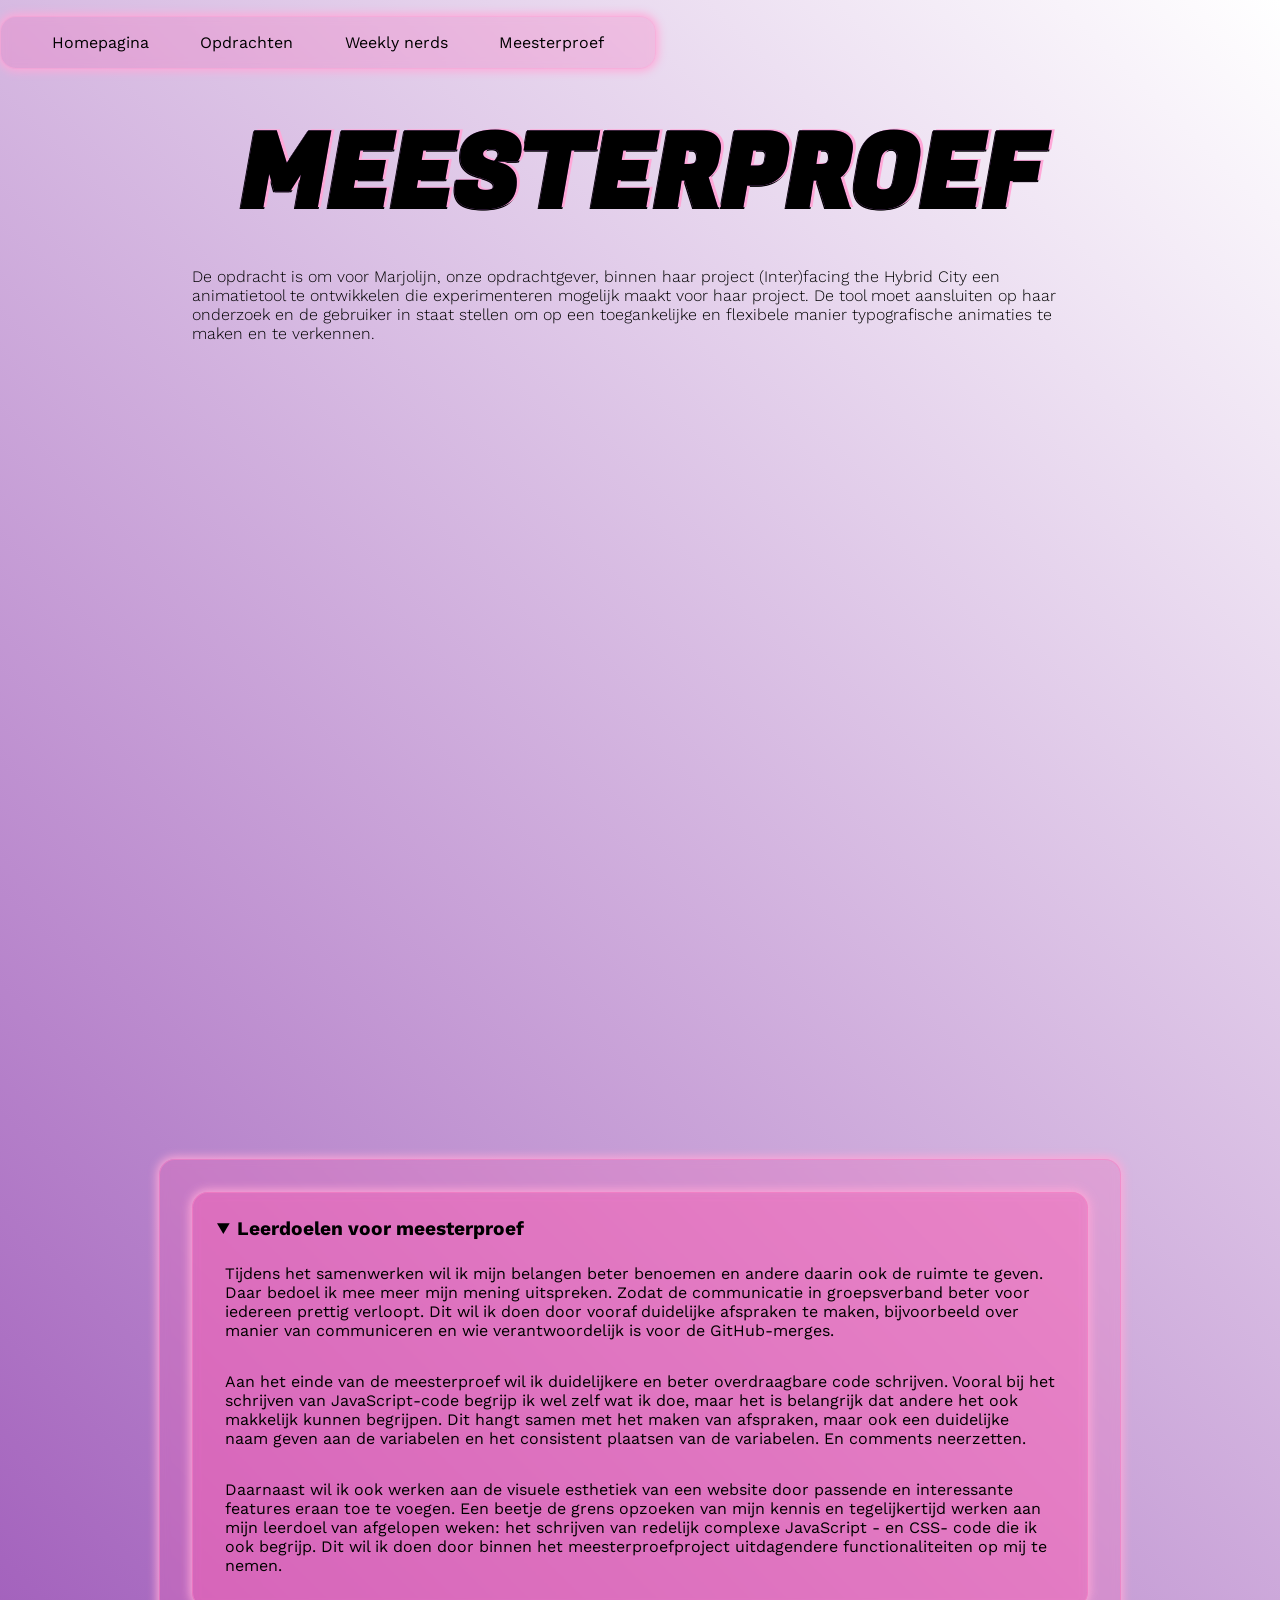
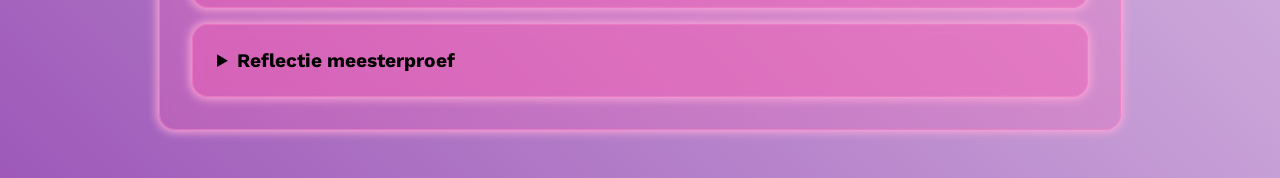
==== commit ef8e85c2: "spelfouten verbeteren" ====
--- a/pages/meesterproef.html
+++ b/pages/meesterproef.html
@@ -44,51 +44,50 @@
                             bijvoorbeeld over manier van communiceren en wie verantwoordelijk is voor de GitHub-merges.
                         </li>
                         <li>Aan het einde van de meesterproef wil ik duidelijkere en beter overdraagbare code schrijven. 
-                            Vooral bij het schrijven van JavaSscript-code begrijp ik wel zelf wat ik doe, maar het is 
+                            Vooral bij het schrijven van JavaScript-code begrijp ik wel zelf wat ik doe, maar het is 
                             belangrijk dat andere het ook makkelijk kunnen begrijpen.
 
-                            Dit hangt samen met afspraak maken, maar ook een duidelijke naam geven aan de variabelen en 
+                            Dit hangt samen met het maken van afspraken, maar ook een duidelijke naam geven aan de variabelen en 
                             het consistent plaatsen van de variabelen. En comments neerzetten.
                         </li>
                         <li>Daarnaast wil ik ook werken aan de visuele esthetiek van een website
                             door passende en interessante features eraan toe te voegen. Een beetje de grens 
-                            opzoeken van mijn kennis en tergelijkertijd werken aan mijn leerdoel van afgelopen weken:
-                            het schrijven van redelijk complexe JavaScript - en CSS- code die ik ook bergijp.
+                            opzoeken van mijn kennis en tegelijkertijd werken aan mijn leerdoel van afgelopen weken:
+                            het schrijven van redelijk complexe JavaScript - en CSS- code die ik ook begrijp.
                         
                             Dit wil ik doen door binnen het meesterproefproject uitdagendere functionaliteiten op mij te nemen.</li>
                     </ol>
                     </details>
                     <details name="meesterschap">
                         <summary>Reflectie meesterproef</summary>
-                        <p>Overall was dit een ontzettend uitdagende opdracht geweest, maar wel heel tof om te zien hoe wij tot dit eindproduct zijn gekomen. Ik heb ontzettend veel geleerd en aan mijn leerdoelen kunnen werken. Soms had ik zelf wel wat moeite om met de werkdruk om te gaan, maar uiteindelijk is dat wel verminderd door de backlog die wekelijks een beetje minder werd en wij elkaar goed aanvulde binnen het project.</p>
+                        <p>Overall was dit een ontzettend uitdagende opdracht geweest, maar wel heel tof om te zien hoe wij tot dit eindproduct zijn gekomen. Ik heb ontzettend veel geleerd en aan mijn leerdoelen kunnen werken. Soms had ik zelf wel wat moeite om met de werkdruk om te gaan, maar uiteindelijk is dat wel verminderd door de backlog die wekelijks een beetje minder werd en wij elkaar goed aanvulden binnen het project.</p>
                         <ul>
                             <li>
                                 <h2> Leerdoel 1</h2>
-                                <p>Tijdens de meesterproef heb ik meermaals kunnen werken aan mijn opgestelde leerdoelen. De eerste leerdoel <span>“Tijdens het samenwerken mijn belangen beter benoemen en de andere daarin ook de ruimte in te geven. Zodat de communicatie in groepsverband beter voor iedereen prettig verloopt.”</span> Kwam in het begin veel aan bod waarin we de standaardafspraken maakten, maar ook gedurende het project. </p>
-                                <p> Wij kwam namelijk als groep op een punt uit waarin wij sommige code van elkaar niet begrepen en niet uit konden leggen. Dus zijn wij gestart met het code reviewen zodat wij de code wel begrepen, dit hebben wij op deze manier gedaan, omdat het een enorme stap achteruit was in het project en wij via deze manier kleine suggesties in aanpassingen aan toe konden voegen. Waarin ik wel een aantal keer duidelijk heb eengegeven dat er code aangepast moest worden, zoals if/elses en dat bepaalde benamingen anders neergezet moesten worden en meer comment gezet moeten worden om het voor mij duidelijk te maken.</p>
+                                <p>Tijdens de meesterproef heb ik meermaals kunnen werken aan mijn opgestelde leerdoelen. Het eerste leerdoel <span>“Tijdens het samenwerken mijn belangen beter benoemen en de anderen daarin ook de ruimte in te geven. Zodat de communicatie in groepsverband beter voor iedereen prettig verloopt.”</span> Kwam in het begin veel aan bod waarin we de standaardafspraken maakten, maar ook gedurende het project. </p>
+                                <p> Wij kwamen namelijk als groep op een punt uit waarin wij sommige code van elkaar niet begrepen en niet uit konden leggen. Dus zijn wij gestart met het code reviewen zodat wij de code beter begrepen, dit hebben wij op deze manier gedaan, omdat het een enorme stap achteruit was in het project en wij via deze manier kleine suggesties in aanpassingen aan konden toevoegen. Waarin ik wel een aantal keer duidelijk heb aangegeven dat er code aangepast moest worden, zoals if/elses en dat bepaalde benamingen anders neergezet moesten worden en meer comment gezet moeten worden om het voor mij duidelijk te maken.</p>
                                 <p> Ook hadden we als groep zijnde code conventions opgesteld, maar dit was naar mijn idee achteraf toch iets te weinig. Er had meer bijgemogen en meer op gelet mogen worden. Nu heb ik er zelf ook niet altijd opgelet en dat is voor een volgende keer wel belangrijk om meer te doen, zodat je als groep zijnde meer op één lijn zit.</p>
                             </li>
                             <li>
                                 <h2>Leerdoel 2</h2>
-                                <p>Vervolgend bij mijn tweede leerdoel had ik <span>“Aan het einde van de meesterproef wil ik duidelijkere code schrijven, zodat het overdraagbaar en makkelijk te begrijpen is voor een ander. Zeker met het schrijven van javascript code, ik begrijp nu wat ik zelf doe, maar andere moeten het ook nog snappen.”</span> Voor deze leerdoel had ik de taak als codebeheerder op mij genomen, ik zorgde voor de merges waarin conflicten plaatsvonden en die ging ik oplossen. Ik merkte uiteindelijk dat dit best complex kan worden dus ik heb er met regelmaat hulp bij gevraagd of iedereen of een iemand met mij mee wilde kijken hiervoor.  </p>
-                                <p> Ook heb ik in het begin even met Kerr meegekeken hoe hij het aanpakt om code overzichtelijk en duidelijk te maken, daarin gaf hij aan dat alle variabele het beste bovenin neer kon zetten en de functies die standaard bij het laden van de pagina daar net onder, zodat het een stuk overzichtelijker is.</p>
-                                <p>  Als laatste heb ik de overdracht geschreven voor de opdrachtgever, ik heb de **readme** op mij genomen en op die manier een duidelijk en overzichtelijk document te maken, wat zij kan gebruiken bij het gebruiken van deze tool. Naar mijn idee ging dit wel makkelijk, het was daarnaast ook fijn voor mijzelf om dit allemaal te noteren.</p>
+                                <p>Vervolgens bij mijn tweede leerdoel had ik <span>“Aan het einde van de meesterproef wil ik duidelijkere code schrijven, zodat het overdraagbaar en makkelijk te begrijpen is voor een ander. Zeker met het schrijven van Javascript code, ik begrijp nu wat ik zelf doe, maar andere moeten het ook nog snappen.”</span> Voor dit leerdoel had ik de taak als codebeheerder op mij genomen, ik zorgde voor de merges waarin conflicten plaatsvonden en die ging ik oplossen. Ik merkte uiteindelijk dat dit best complex kan worden dus ik heb er met regelmaat hulp bij gevraagd of iedereen, of iemand met mij mee wilde kijken hiervoor.  </p>
+                                <p> Ook heb ik in het begin even met Kerr meegekeken hoe hij het aanpakt om code overzichtelijk en duidelijk te maken, daarin gaf hij aan dat alle variabelen het beste bovenin neer kon zetten en de functies die standaard bij het laden van de pagina van de pagina worden uitgevoerd daaronder, zodat het een stuk overzichtelijker is.</p>
+                                <p>  Als laatste heb ik de overdracht geschreven voor de opdrachtgever, ik heb de README op mij genomen en op die manier een duidelijk en overzichtelijk document te maken, wat zij kan gebruiken bij het gebruiken van deze tool. Naar mijn idee ging dit wel makkelijk, het was daarnaast ook fijn voor mijzelf om dit allemaal te noteren.</p>
                             </li>
                             <li>
                                 <h2>Leerdoel 3</h2>
-                                <p><span>Daarnaast wil ik ook werken aan visuele esthetiek van een website, door mooie en interessante features eraan toe te voegen, die passend zijn bij het project. Een beetje het randje opzoeken van mijn kunnen en daarbij ook nog blijven werken aan mijn leerdoel van afgelopen weken het schrijven van redelijk complexe javascript/css code die ik ook begrijp.</span></p>
-                                <p> Terugkijken op dit project denk ik dat ik grote stappen heb gezet met dit leerdoel. Door bewust te kiezen voor een uitdagend project, werkend met nieuwe methoden zoals classes en nieuwe library. Heb ik geleerd hoe ik iets complex op verschillende manieren kan aanpakken.</p>
-                                <p> De visuele esthetiek heb ik wel wat minder aan kunnen werken, omdat ik mijn focus meer had gelegd op de complexe code, maar ik heb in bepaalde momenten wel mijn mening gedeeld over bepaalde keuzes binnen dit project. Zo was er een keuze gaande over dat de playhead deeppink was, waardoor deze opviel ten opzichte van de tracks. Daar was ik het mee eens dat zo moest blijven en niet een andere kleur blauw om zo binnen de stijl te blijven. </p>
-                                <p>In het begin van dit project ben ik gestart met het schrijven van de timeline code, zoals eerder benoemd. Dit was best lastig, omdat ik het en probeerde met een library waar ik nog nooit mee heb gewerkt en ik wist niet hoe ik aan zoiets moest beginnen. Uiteindelijk is het gelukt door goed in te lezen op de documentatie en ik heb gemerkt dat dat mij wel verder helpt in complexere dingen maken, daarnaast hebben we op een gegeven moment ook gehad dat de code te complex werd en daardoor met zijn alle hebben gezeten om dit op te lossen, maar daardoor begrijp ik het wel een stuk beter.</p></p>
+                                <p><span>Daarnaast wil ik ook de visuele esthetiek van een website, door mooie en interessante features eraan toe te voegen, die passend zijn bij het project. Een beetje het randje opzoeken van mijn kunnen en daarbij ook nog blijven werken aan mijn leerdoel van afgelopen weken het schrijven van redelijk complexe JavaScript/CSS code die ik ook begrijp.</span></p>
+                                <p> Terugkijken op dit project denk ik dat ik grote stappen heb gezet met dit leerdoel. Door bewust te kiezen voor een uitdagend project, werkend met nieuwe methoden zoals classes en een nieuwe library. Heb ik geleerd hoe ik iets complex op verschillende manieren kan aanpakken.</p>
+                                <p> De visuele esthetiek heb ik wel wat minder aan kunnen werken, omdat ik mijn focus meer had gelegd op de complexe code, maar ik heb in bepaalde momenten wel mijn mening gedeeld over bepaalde keuzes binnen dit project. Zo was er een keuze gaande over dat de playhead DeepPink was, waardoor deze opviel ten opzichte van de tracks. Daar was ik het mee eens dat dit zo moest blijven en niet een andere kleur blauw om zo binnen de stijl te blijven. </p>
+                                <p>In het begin van dit project ben ik gestart met het schrijven van de timeline code, zoals eerder benoemd. Dit was best lastig, omdat ik het en probeerde met een library waar ik nog nooit mee heb gewerkt en ik wist niet hoe ik aan zoiets moest beginnen. Uiteindelijk is het gelukt door goed in te lezen op de documentatie en ik heb gemerkt dat dat mij wel verder helpt in complexere dingen maken, daarnaast hebben we op een gegeven moment ook gehad dat de code te complex werd en daardoor met zijn alle hebben gezeten om dit op te lossen, maar daardoor begrijp ik het wel een stuk beter.</p>
                             </li>
                             <li>
                                 <h2>Samenwerking</h2>
-                                <p>De samenwerking verliep wel goed, we hadden even wat struggles op het gebied van dat de code mogelijk te ingewikkeld zou zijn. Maar uiteindelijk hebben we daar met zijn alle voor gezeten en snappen we het allemaal nu wel beter. Verder waren we begonnen met het gebruiken van de backlog, dit was ontzettend fijn. Je kon gemakkelijk bijhouden wat er nog gedaan moet worden en wie waar mee bezig is, dat het een prettig overzicht geeft. Zeker in een project zo complex en best groot als deze was dat wel heel fijn.</p>
-                                <p>Daarnaast stonden we allemaal wel open om elkaar te helpen als iemand er niet uitkwam en hebben we veelal van de merges gezamenlijk gedaan. Ondanks dat ik de codebeheerder was gaf dit toch wel een fijn gevoel, ook omdat ik soms niet wist wat we wel konden behouden en wat niet.</p>
-                                <p>Overall heb ik ontzettend veel geleerd in de meesterproef. Ik heb wederom weer veel nieuwe dingen geleerd, net als de rest van de minor. Ik neem alle nieuwe kennis die ik heb opgedaan mee en ik ga nog verder werken aan de leerdoelen die ik hiervoor had gesteld, omdat dit niet leerdoelen zijn die je zou moeten herhalen en oefenen.</p>
-                                <p>Tegen week twee aan begonnen we in de ochtend ook met het bekijken en opschonen van de backlog, eigenlijk een beetje een stand-up (maar dan zittend). Dit bood ook wederom weer een fijn en overzichtelijk gevoel. Iedereen was ook dagelijks aanwezig, omdat we vrijwel altijd op school aan het werk gingen en als er iets was dan zeiden de meeste dat van tevoren en anders spraken we er iemand op aan.
+                                <p>De samenwerking verliep wel goed, we hadden even wat struggles op het gebied van dat de code mogelijk te ingewikkeld zou zijn. Maar uiteindelijk hebben we daar met zijn alle voor gezeten en snappen we het allemaal nu beter. Verder waren we begonnen met het gebruiken van de backlog, dit was ontzettend fijn. Je kon gemakkelijk bijhouden wat er nog gedaan moet worden en wie waarmee bezig is, dat het een prettig overzicht geeft. Zeker in een project zo complex en best groot als deze was dat wel heel fijn.</p>
+                                <p>Daarnaast stonden we allemaal wel open om elkaar te helpen als iemand er niet uitkwam en hebben we veel van de merges gezamenlijk gedaan. Ondanks dat ik de codebeheerder was gaf dit toch wel een fijn gevoel, ook omdat ik soms niet wist wat we wel konden behouden en wat niet.</p>
+                                <p>Terugkijkend heb ik ontzettend veel geleerd in de meesterproef. Ik heb wederom weer veel nieuwe dingen geleerd, net als de rest van de minor. Ik neem alle nieuwe kennis die ik heb opgedaan mee en ik ga nog verder werken aan de leerdoelen die ik hiervoor had gesteld, omdat dit niet leerdoelen zijn die je zou moeten herhalen en oefenen.</p>
+                                <p>Tegen week twee aan begonnen we in de ochtend ook met het bekijken en opschonen van de backlog, eigenlijk een beetje een stand-up (maar dan zittend). Dit bood ook wederom weer een fijn en overzichtelijk gevoel. Iedereen was ook dagelijks aanwezig, omdat we vrijwel altijd op school aan het werk gingen en als er iets was dan zeiden de meesten dat van tevoren en anders spraken we er iemand op aan.
                                     Ik ben ontzettend blij met hoe de samenwerking is verlopen in dit project.</p>
-
                             </li>
                         </ul>
                     </details>
